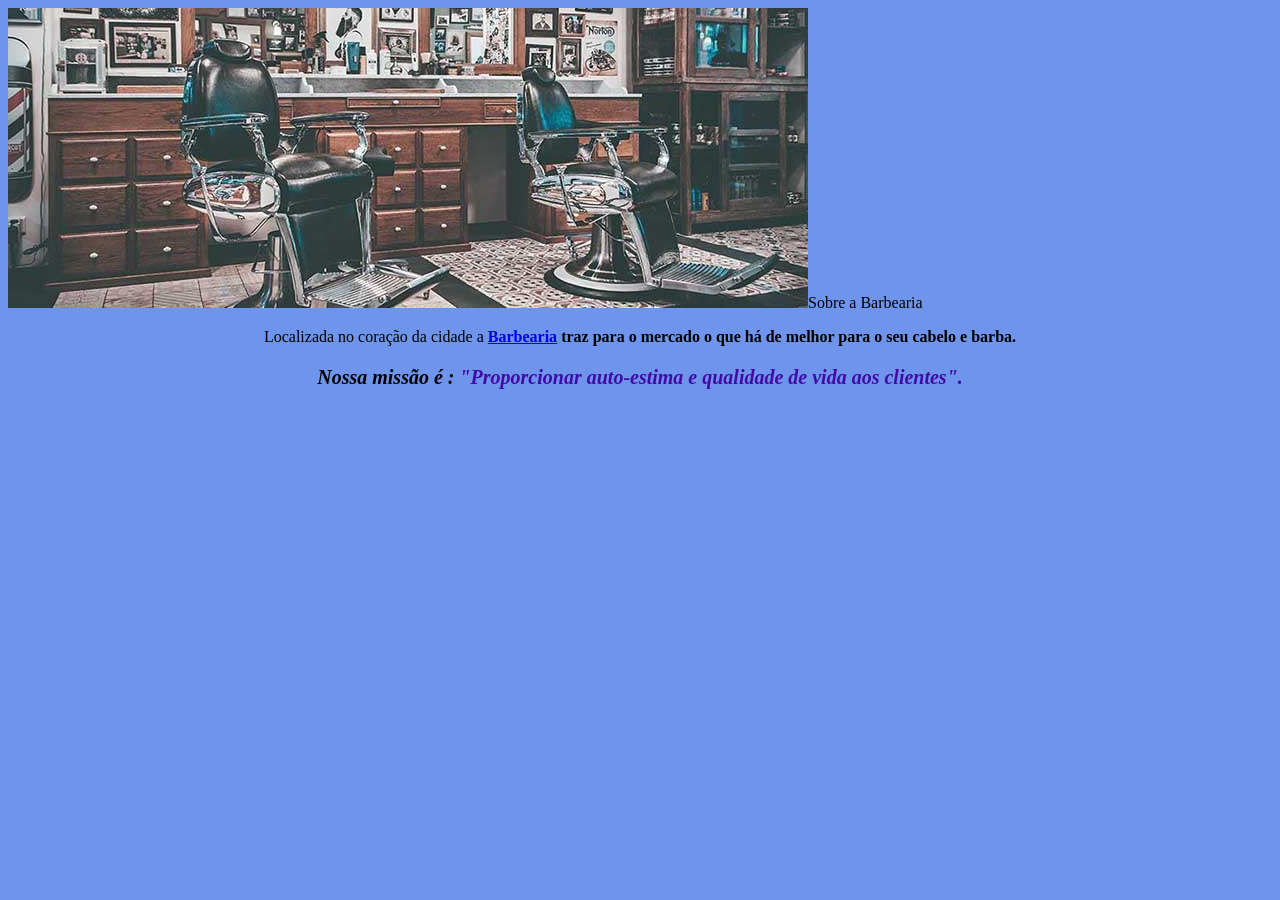
==== index.html @ 93f95233 "feito" ====
<!DOCTYPE html>
 <html lang="pt-BR">
 <head>
    <meta charset="UTF-8">
    <meta name="viewport" content="width=device-width, initial-scale=1.0">
    <title>Barbearia</title>
    <link rel="stylesheet" href="style.css">
 </head>
 <body>
    <img src="banner.jpg"

    <h1 style="text-align: center">Sobre a Barbearia</h1>
    <p>Localizada no coração da cidade a <strong><a href="https://share.google/q8FrzQ2qcSXsfpjKp">Barbearia</a><strong> traz para o mercado o que há de melhor para o seu cabelo e barba. </p>
    
        <p style="font-size: 20px"><em>Nossa missão é : <strong> "Proporcionar auto-estima e qualidade de vida aos clientes". </strong></em></p>
 </body>
 </html>
---- style.css ----
body {
    background: #6e95eb;
}

p{
    text-align: center;
}

    em strong{
        color: #410aa7;
}

img src style="text-align: center"="banner.jpg"
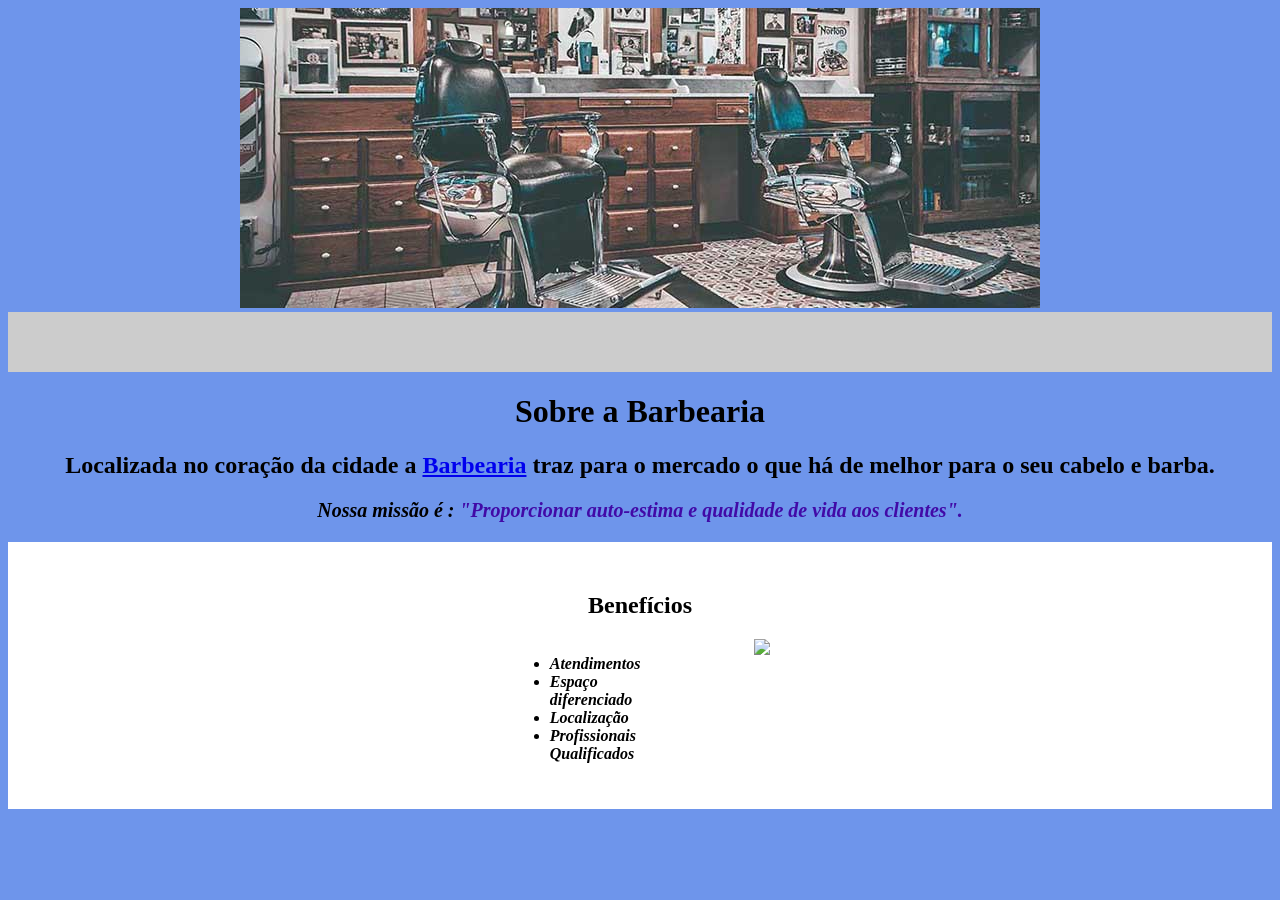
==== commit 0b1c9abd: "pronto" ====
--- a/index.html
+++ b/index.html
@@ -1,17 +1,37 @@
- <!DOCTYPE html>
- <html lang="pt-BR">
- <head>
-    <meta charset="UTF-8">
-    <meta name="viewport" content="width=device-width, initial-scale=1.0">
-    <title>Barbearia</title>
-    <link rel="stylesheet" href="style.css">
- </head>
- <body>
-    <img src="banner.jpg"
+<!DOCTYPE html>
+<html lang="pt-BR">
 
-    <h1 style="text-align: center">Sobre a Barbearia</h1>
-    <p>Localizada no coração da cidade a <strong><a href="https://share.google/q8FrzQ2qcSXsfpjKp">Barbearia</a><strong> traz para o mercado o que há de melhor para o seu cabelo e barba. </p>
-    
-        <p style="font-size: 20px"><em>Nossa missão é : <strong> "Proporcionar auto-estima e qualidade de vida aos clientes". </strong></em></p>
- </body>
- </html>+<head>
+   <meta charset="UTF-8">
+   <meta name="viewport" content="width=device-width, initial-scale=1.0">
+   <title>Barbearia</title>
+   <link rel="stylesheet" href="style.css">
+</head>
+
+<body>
+
+<div><img src="banner.jpg" alt=""></div>
+   <div class="principal"></div>
+   <h1 style="text-align: center">Sobre a Barbearia</h1>
+   <h2 style="text-align: center">Localizada no coração da cidade a <strong><a
+            href="https://share.google/q8FrzQ2qcSXsfpjKp">Barbearia</a><strong> traz para o mercado o que há de melhor
+            para o seu cabelo e barba. </h2>
+
+   <p style="font-size: 20px"><em>Nossa missão é : <strong> "Proporcionar auto-estima e qualidade de vida aos clientes".
+         </strong></em></p>
+   
+
+   <div class="beneficios">
+      <h2>Benefícios</h2>
+      <ul>
+         <li class="itens">Atendimentos</li>
+         <li class="itens">Espaço diferenciado</li>
+         <li class="itens">Localização</li>
+         <li class="itens">Profissionais Qualificados</li>
+      </ul>
+
+      <img src="beneficios.jpg" class="imgbeneficios">
+   </div>
+
+</body>
+</html>
--- a/style.css
+++ b/style.css
@@ -1,7 +1,26 @@
 body {
     background: #6e95eb;
 }
-
+.principal{
+    background: #CCC;
+    padding: 30px;
+}
+.itens{
+    font-style: italic;
+}
+.beneficios{
+    background-color: #FFFFFF;
+    padding: 30px;
+}
+h2{
+    text-align: center;
+}
+ul{
+    display: inline-block;
+    vertical-align: top;
+    width: 20px;
+    margin-right: 15%;
+}
 p{
     text-align: center;
 }
@@ -10,4 +29,6 @@
         color: #410aa7;
 }
 
-img src style="text-align: center"="banner.jpg"+div{
+    text-align: center;
+}
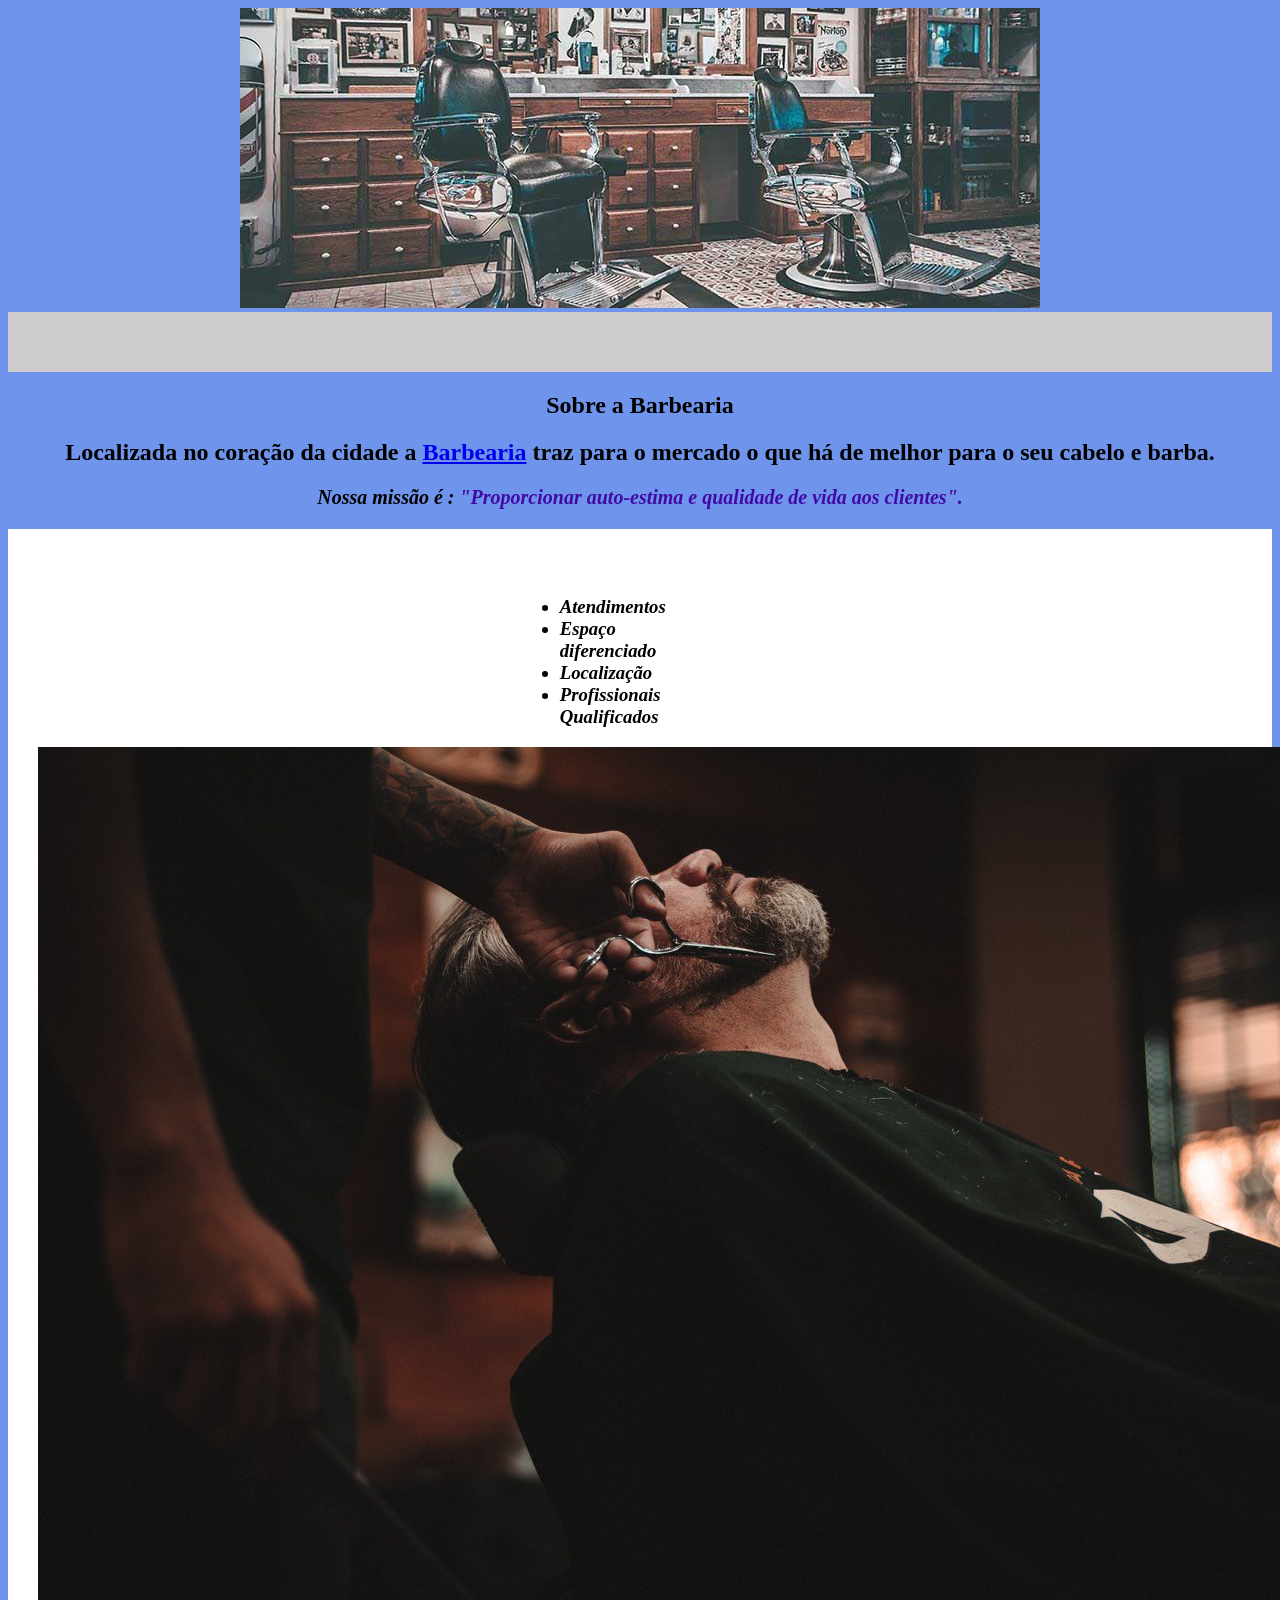
==== commit e45fbb8f: "pronto" ====
--- a/index.html
+++ b/index.html
@@ -11,8 +11,12 @@
 <body>
 
 <div><img src="banner.jpg" alt=""></div>
+
+
+</header>
    <div class="principal"></div>
-   <h1 style="text-align: center">Sobre a Barbearia</h1>
+   <h2 class= "centralizado"</h2>
+   <h2 style="text-align: center">Sobre a Barbearia</h2>
    <h2 style="text-align: center">Localizada no coração da cidade a <strong><a
             href="https://share.google/q8FrzQ2qcSXsfpjKp">Barbearia</a><strong> traz para o mercado o que há de melhor
             para o seu cabelo e barba. </h2>
@@ -22,7 +26,7 @@
    
 
    <div class="beneficios">
-      <h2>Benefícios</h2>
+      <h3 class="centralizado" Benefícios </h3>
       <ul>
          <li class="itens">Atendimentos</li>
          <li class="itens">Espaço diferenciado</li>
--- a/style.css
+++ b/style.css
@@ -31,4 +31,15 @@
 
 div{
     text-align: center;
+}
+h1{
+    text-align: center;
+}
+.titulo-principal{
+    padding-left: 20px;
+
+}
+
+.centralizado{
+    text-align: center;
 }
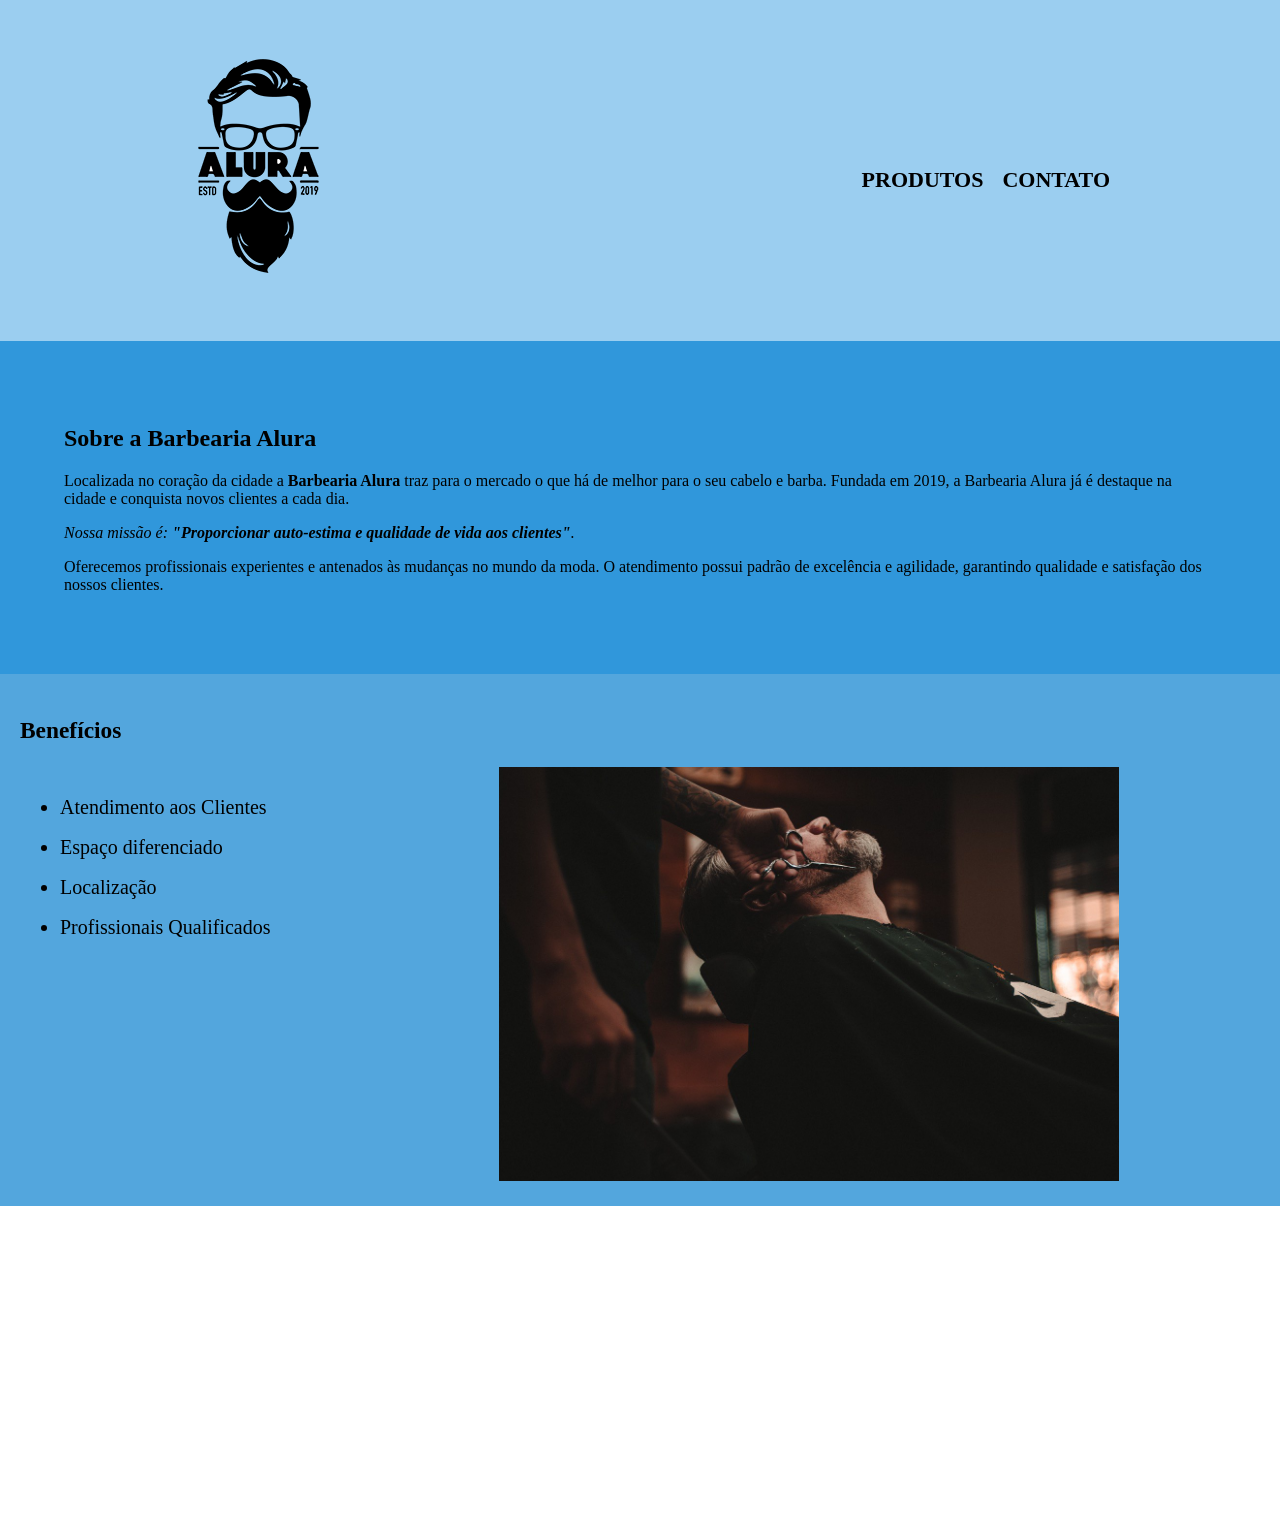
==== commit 1df4f4c2: "11" ====
--- a/index.html
+++ b/index.html
@@ -1,41 +1,53 @@
 <!DOCTYPE html>
-<html lang="pt-BR">
-
+<html lang="pt-br">
 <head>
-   <meta charset="UTF-8">
-   <meta name="viewport" content="width=device-width, initial-scale=1.0">
-   <title>Barbearia</title>
-   <link rel="stylesheet" href="style.css">
+<meta charset="UTF-8">
+<title>Barbearia Alura</title>
+<link rel="stylesheet" href="style.css">
 </head>
 
 <body>
+<header>
+<div class="caixa">
+<h1><img src="logo.png"></h1>
 
-<div><img src="banner.jpg" alt=""></div>
+<nav>
+<ul>
+<li><a href="produtos.html">Produtos</a></li>
+<li><a href="contatovla.html">Contato</a></li>
+</ul>
+</nav>
+</div>
+</header>
 
 
-</header>
-   <div class="principal"></div>
-   <h2 class= "centralizado"</h2>
-   <h2 style="text-align: center">Sobre a Barbearia</h2>
-   <h2 style="text-align: center">Localizada no coração da cidade a <strong><a
-            href="https://share.google/q8FrzQ2qcSXsfpjKp">Barbearia</a><strong> traz para o mercado o que há de melhor
-            para o seu cabelo e barba. </h2>
+<div class="principal">
+<h2 class="titulo-centralizado">Sobre a Barbearia Alura</h2>
 
-   <p style="font-size: 20px"><em>Nossa missão é : <strong> "Proporcionar auto-estima e qualidade de vida aos clientes".
-         </strong></em></p>
-   
+<p>Localizada no coração da cidade a <strong>Barbearia Alura</strong> traz para o mercado o que há de melhor para o seu cabelo e barba. Fundada em 2019, a Barbearia Alura já é destaque na cidade e conquista novos clientes a cada dia.</p>
 
-   <div class="beneficios">
-      <h3 class="centralizado" Benefícios </h3>
-      <ul>
-         <li class="itens">Atendimentos</li>
-         <li class="itens">Espaço diferenciado</li>
-         <li class="itens">Localização</li>
-         <li class="itens">Profissionais Qualificados</li>
-      </ul>
+<p id="missao"><em>Nossa missão é: <strong>"Proporcionar auto-estima e qualidade de vida aos clientes"</strong>.</em></p>
 
-      <img src="beneficios.jpg" class="imgbeneficios">
-   </div>
+<p>Oferecemos profissionais experientes e antenados às mudanças no mundo da moda. O atendimento possui padrão de excelência e agilidade, garantindo qualidade e satisfação dos nossos clientes.</p>
+</div>
+
+<div class="beneficios">
+<h3 class="titulo-centralizado">Benefícios</h3>
+
+<ul>
+<li class="itens">Atendimento aos Clientes</li>
+<li class="itens">Espaço diferenciado</li>
+<li class="itens">Localização</li>
+<li class="itens">Profissionais Qualificados</li>
+</ul>
+
+<img src="beneficios.jpg" class="imagembeneficios">
+</div>
+
+<footer>
+<img src="logo-branco.png">
+<p class="copyright">&copy; Copyright Barbearia Alura - 2019</p>
+</footer>
 
 </body>
 </html>
--- a/style.css
+++ b/style.css
@@ -1,45 +1,197 @@
-body {
-    background: #6e95eb;
-}
-.principal{
-    background: #CCC;
-    padding: 30px;
-}
-.itens{
-    font-style: italic;
-}
-.beneficios{
-    background-color: #FFFFFF;
-    padding: 30px;
-}
-h2{
-    text-align: center;
-}
-ul{
-    display: inline-block;
-    vertical-align: top;
-    width: 20px;
-    margin-right: 15%;
-}
-p{
-    text-align: center;
+body{
+margin : 0px;
+padding: 0px;
 }
 
-    em strong{
-        color: #410aa7;
+header {
+background: #aaf3ef;
+padding: 20px 0;
 }
 
-div{
-    text-align: center;
+.caixa {
+position: relative;
+width: 940px;
+margin: 0 auto;
 }
-h1{
-    text-align: center;
+
+nav {
+position: absolute;
+top: 110px;
+right: 0;
 }
-.titulo-principal{
-    padding-left: 20px;
+
+nav li {
+display: inline;
+margin: 0 0 0 15px;
+}
+
+nav a {
+text-transform: uppercase;
+color: #000000;
+font-weight: bold;
+font-size: 22px;
+text-decoration: none;
+}
+
+nav a:hover {
+color: #C78C19;
+text-decoration: underline;
+}
+
+main {
+width: 940px;
+margin: 0 auto;
+}
+
+.principal{
+background: #a6e3f5;
+padding: 5%;
 
 }
 
-.centralizado{
-    text-align: center;
+.beneficios {
+background: #f6ccfc;
+padding: 20px;
+font-size:20px;
+}
+
+.beneficios ul {
+display: inline-block;
+vertical-align: top;
+width: 20%;
+margin-right: 15%;
+line-height : 2.0;
+}
+
+.imagembeneficios {
+width: 50%;
+}
+
+/* PRODUTOS */
+.produtos {
+width: 940px;
+margin: 0 auto;
+padding: 50px 0;
+}
+
+.produtos li {
+display: inline-block;
+text-align: center;
+width: 30%;
+vertical-align: top;
+margin: 0 1.5%;
+padding: 30px 20px;
+box-sizing: border-box;
+border: 2px solid #000000;
+border-radius: 10px;
+}
+
+.produtos li:hover {
+border-color: #c71979;
+}
+
+.produtos li:active {
+border-color: #e25165;
+}
+
+.produtos li:hover h2 {
+font-size: 34px;
+}
+
+.produtos h2 {
+font-size: 30px;
+font-weight: bold;
+}
+
+.produto-descricao {
+font-size: 18px;
+}
+
+.produto-preco {
+font-size: 22px;
+font-weight: bold;
+margin-top: 10px;
+}
+
+
+footer {
+text-align: center;
+background: url("bg.jpg");
+padding: 10px 0;
+}
+
+.copyright {
+color: #FFFFFF;
+font-size: 13px;
+margin: 20px 0 0;
+}
+
+
+body{
+margin : 0px;
+padding: 0px;
+}
+
+header {
+background: #9bcef0;
+padding: 20px 0;
+}
+
+.caixa {
+position: relative;
+width: 940px;
+margin: 0 auto;
+}
+
+nav {
+position: absolute;
+top: 110px;
+right: 0;
+}
+
+nav li {
+display: inline;
+margin: 0 0 0 15px;
+}
+
+nav a {
+text-transform: uppercase;
+color: #000000;
+font-weight: bold;
+font-size: 22px;
+text-decoration: none;
+}
+
+nav a:hover {
+color: #f54ed1;
+text-decoration: underline;
+}
+
+main {
+width: 940px;
+margin: 0 auto;
+}
+
+.principal{
+background: #3097db;
+padding: 5%;
+
+}
+
+.beneficios {
+background: #53a6dd;
+padding: 20px;
+font-size:20px;
+}
+
+.beneficios ul {
+display: inline-block;
+vertical-align: top;
+width: 20%;
+margin-right: 15%;
+line-height : 2.0;
+}
+
+.imagembeneficios {
+width: 50%;
 }
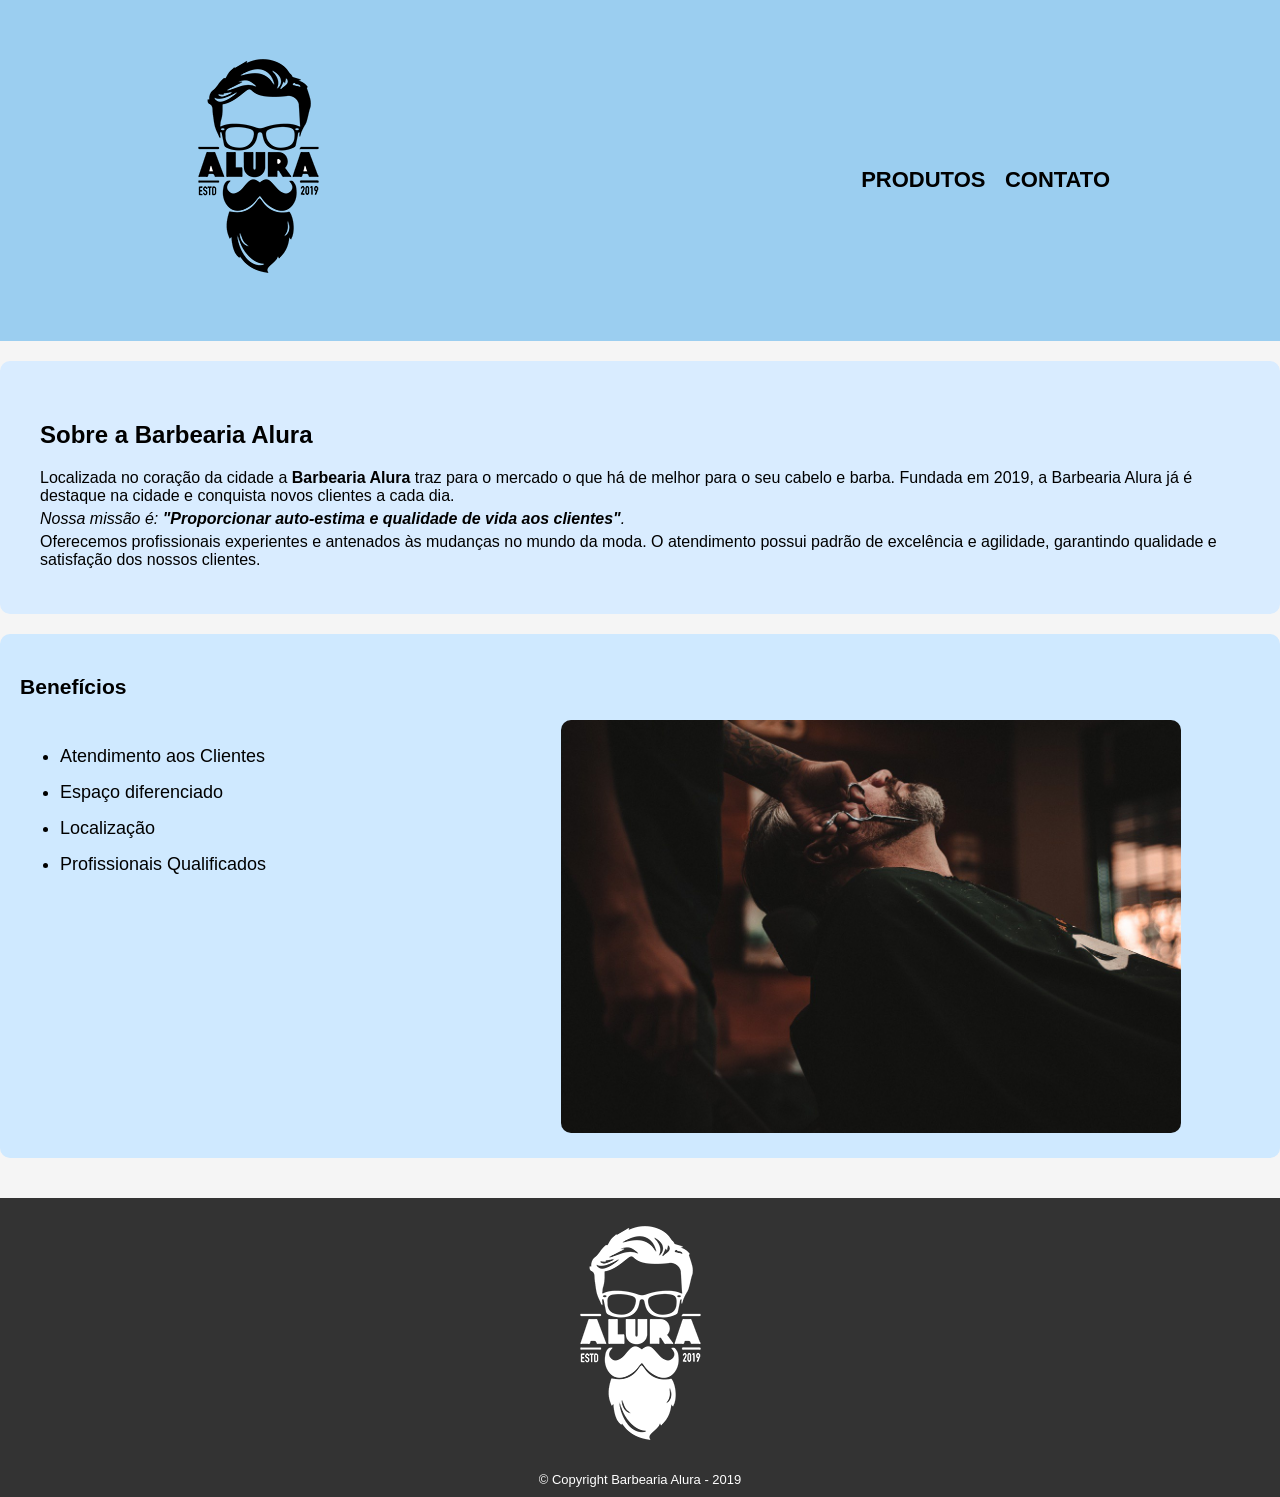
==== commit 726f02f3: "11" ====
--- a/index.html
+++ b/index.html
@@ -14,7 +14,7 @@
 <nav>
 <ul>
 <li><a href="produtos.html">Produtos</a></li>
-<li><a href="contatovla.html">Contato</a></li>
+<li><a href="contatos.html">Contato</a></li>
 </ul>
 </nav>
 </div>
--- a/style.css
+++ b/style.css
@@ -1,197 +1,228 @@
-body{
-margin : 0px;
-padding: 0px;
-}
-
+body {
+    margin: 0;
+    padding: 0;
+    font-family: Arial, sans-serif;
+    background: #f5f5f5;
+}
+
+/* HEADER */
 header {
-background: #aaf3ef;
-padding: 20px 0;
+    background: #9bcef0;
+    padding: 20px 0;
 }
 
 .caixa {
-position: relative;
-width: 940px;
-margin: 0 auto;
+    position: relative;
+    width: 940px;
+    margin: 0 auto;
 }
 
 nav {
-position: absolute;
-top: 110px;
-right: 0;
+    position: absolute;
+    top: 110px;
+    right: 0;
 }
 
 nav li {
-display: inline;
-margin: 0 0 0 15px;
+    display: inline;
+    margin: 0 0 0 15px;
 }
 
 nav a {
-text-transform: uppercase;
-color: #000000;
-font-weight: bold;
-font-size: 22px;
-text-decoration: none;
+    text-transform: uppercase;
+    color: #000;
+    font-weight: bold;
+    font-size: 22px;
+    text-decoration: none;
 }
 
 nav a:hover {
-color: #C78C19;
-text-decoration: underline;
-}
-
+    color: #f54ed1;
+    text-decoration: underline;
+}
+
+/* CONTEÚDO PRINCIPAL */
 main {
-width: 940px;
-margin: 0 auto;
-}
-
-.principal{
-background: #a6e3f5;
-padding: 5%;
-
+    width: 940px;
+    margin: 0 auto;
+}
+
+/* HOME */
+.principal {
+    background: #d9ecff;
+    padding: 40px;
+    border-radius: 10px;
+    margin-top: 20px;
 }
 
 .beneficios {
-background: #f6ccfc;
-padding: 20px;
-font-size:20px;
+    background: #cfe9ff;
+    padding: 20px;
+    margin-top: 20px;
+    border-radius: 10px;
+    font-size: 18px;
 }
 
 .beneficios ul {
-display: inline-block;
-vertical-align: top;
-width: 20%;
-margin-right: 15%;
-line-height : 2.0;
+    display: inline-block;
+    vertical-align: top;
+    width: 40%;
+    line-height: 2;
 }
 
 .imagembeneficios {
-width: 50%;
+    width: 50%;
+    border-radius: 10px;
 }
 
 /* PRODUTOS */
 .produtos {
-width: 940px;
-margin: 0 auto;
-padding: 50px 0;
+    width: 940px;
+    margin: 40px auto;
+    padding: 0;
 }
 
 .produtos li {
-display: inline-block;
-text-align: center;
-width: 30%;
-vertical-align: top;
-margin: 0 1.5%;
-padding: 30px 20px;
-box-sizing: border-box;
-border: 2px solid #000000;
-border-radius: 10px;
+    display: inline-block;
+    text-align: center;
+    width: 30%;
+    margin: 0 1.5%;
+    padding: 20px;
+    box-sizing: border-box;
+    border: 2px solid #000;
+    border-radius: 10px;
+    background: #fff;
 }
 
 .produtos li:hover {
-border-color: #c71979;
-}
-
-.produtos li:active {
-border-color: #e25165;
-}
-
-.produtos li:hover h2 {
-font-size: 34px;
+    border-color: #f54ed1;
 }
 
 .produtos h2 {
-font-size: 30px;
-font-weight: bold;
+    font-size: 28px;
 }
 
 .produto-descricao {
-font-size: 18px;
+    font-size: 16px;
 }
 
 .produto-preco {
-font-size: 22px;
-font-weight: bold;
-margin-top: 10px;
-}
-
-
+    font-size: 20px;
+    font-weight: bold;
+}
+
+/* FORMULÁRIO (CONTATO) */
+form {
+    width: 500px;
+    margin: 40px auto;
+    padding: 25px;
+    background: #fff;
+    border-radius: 10px;
+    box-shadow: 0 5px 15px rgba(0, 0, 0, 0.2);
+}
+
+form h1 {
+    text-align: center;
+    margin-bottom: 20px;
+}
+
+.input-texto,
+textarea,
+select {
+    width: 100%;
+    padding: 10px;
+    margin: 8px 0 15px;
+    border: 1px solid #ccc;
+    border-radius: 6px;
+}
+
+.enviar {
+    display: block;
+    margin: 20px auto;
+    background: #9bcef0;
+    color: #000;
+    padding: 12px 25px;
+    border: none;
+    border-radius: 20px;
+    cursor: pointer;
+}
+
+.enviar:hover {
+    background: #f54ed1;
+    color: #fff;
+}
+
+/* FOOTER */
 footer {
-text-align: center;
-background: url("bg.jpg");
-padding: 10px 0;
+    text-align: center;
+    background: #333;
+    padding: 10px 0;
+    margin-top: 40px;
 }
 
 .copyright {
-color: #FFFFFF;
-font-size: 13px;
-margin: 20px 0 0;
-}
-
-
-body{
-margin : 0px;
-padding: 0px;
-}
-
-header {
-background: #9bcef0;
-padding: 20px 0;
-}
-
-.caixa {
-position: relative;
-width: 940px;
-margin: 0 auto;
-}
-
-nav {
-position: absolute;
-top: 110px;
-right: 0;
-}
-
-nav li {
-display: inline;
-margin: 0 0 0 15px;
-}
-
-nav a {
-text-transform: uppercase;
-color: #000000;
-font-weight: bold;
-font-size: 22px;
-text-decoration: none;
-}
-
-nav a:hover {
-color: #f54ed1;
-text-decoration: underline;
-}
-
-main {
-width: 940px;
-margin: 0 auto;
-}
-
-.principal{
-background: #3097db;
-padding: 5%;
-
-}
-
-.beneficios {
-background: #53a6dd;
-padding: 20px;
-font-size:20px;
-}
-
-.beneficios ul {
-display: inline-block;
-vertical-align: top;
-width: 20%;
-margin-right: 15%;
-line-height : 2.0;
-}
-
-.imagembeneficios {
-width: 50%;
+    color: #fff;
+    font-size: 13px;
+    margin: 10px 0 0;
+}
+
+/* ===== FORMULÁRIO - FALE CONOSCO ===== */
+form {
+    width: 500px;
+    margin: 40px auto;
+    padding: 25px;
+    background: linear-gradient(135deg, #ffecd2, #fcb69f);
+    border-radius: 15px;
+    box-shadow: 0 8px 20px rgba(0, 0, 0, 0.2);
+    font-family: Arial, sans-serif;
+}
+
+form h1 {
+    text-align: center;
+    color: #333;
+    margin-bottom: 20px;
+}
+
+.input-texto,
+textarea,
+select {
+    width: 100%;
+    padding: 10px;
+    margin: 8px 0 15px 0;
+    border: none;
+    border-radius: 8px;
+    outline: none;
+    box-sizing: border-box;
+}
+
+.enviar {
+    display: block;
+    margin: 20px auto;
+    background: #ff4d4d;
+    color: white;
+    padding: 12px 25px;
+    border: none;
+    border-radius: 25px;
+    cursor: pointer;
+    font-size: 16px;
+    transition: 0.3s;
+}
+
+.enviar:hover {
+    background: #cc0000;
+    transform: scale(1.05);
+}
+
+fieldset {
+    border: none;
+    margin-bottom: 15px;
+}
+
+legend {
+    font-weight: bold;
+    color: #333;
+}
+
+p {
+    margin: 5px 0;
 }
